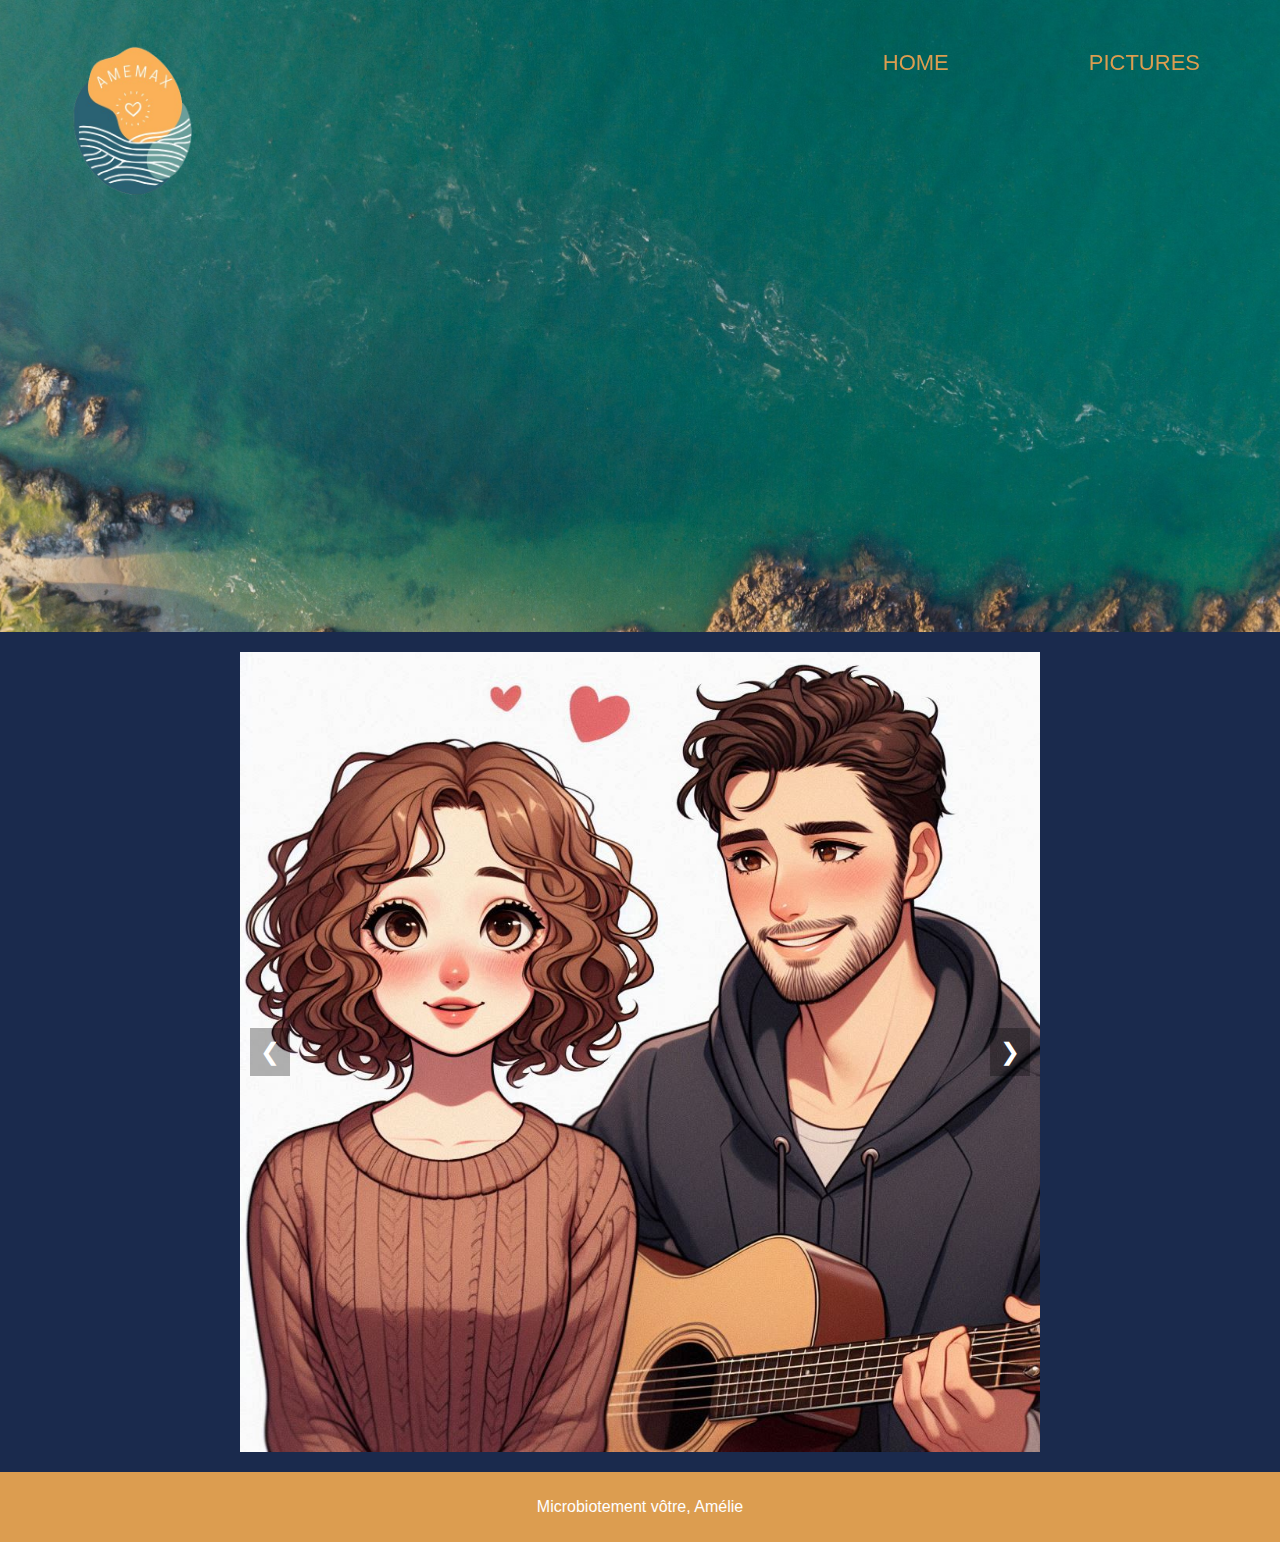
==== pagephoto.html @ c77dc7ac "first commit" ====
<!DOCTYPE html>
<html lang="fr">
<head>
    <meta charset="UTF-8">
    <meta name="viewport" content="width=device-width, initial-scale=1.0">
    <title>À propos</title>
    <link rel="stylesheet" href="style.css"> <!-- Lien vers le fichier CSS -->
</head>
<body>
    <nav class="fixed-menu">
        <a href="index.html">
            <img src="picture/sm__1_-removebg-preview (3).png" alt="logo" class="logo">
            </a>
        <ul>
            <li><a href="index.html">HOME</a></li>
            <li><a href="pagephoto.html">PICTURES</a></li>
        </ul>
    </nav>
    <header class="parallax">
    </header>
    <main>
        <div class="carousel-container">
            <div class="carousel">
                <img src="picture/AI1.jpeg" alt="Image 1">
                <img src="picture/AI3.jpeg" alt="Image 2">
                <img src="picture/Designer (2) copie.jpeg" alt="Image 3">
            </div>
            <button class="carousel-control prev">&#10094;</button>
            <button class="carousel-control next">&#10095;</button>
        </div>
    
        <script src="js/carouselfull.js"></script>
    </main>
    <footer>
        <p>Microbiotement vôtre, Amélie</p>
    </footer>
</body>
</html>
---- style.css ----
@font-face {
    font-family: 'croc';
    src: url('font/Croc-f364.woff2') format('woff2'),
         url('font/Croc-27a9.woff') format('woff'),
         url('font/Croc-vmpKO.ttf') format('truetype');
    font-weight: normal;
    font-style: normal;
}

body {
    font-family: Verdana, Geneva, Tahoma, sans-serif;
    margin: 0px;
    padding: 0;
    background-color: #1a2a4d;
}

header {
    background-color: #000000;
    padding: 1em 0;
}

nav.fixed-menu {
    position: fixed;
    top: 0;
    left: 0;
    right: 0;
    color: white;
    background: transparent;
    display: flex;
    justify-content: space-between; /* Ajoute de l'espace entre les éléments */
    padding: 10px 20px;
    z-index: 1000; /* Assurez-vous que le menu est au-dessus des autres éléments */
    width: 100%;
}

nav.fixed-menu .logo {
    height: 230px; /* Ajuste la taille selon vos besoins */
}

nav.fixed-menu ul {
    list-style-type: none; /* Supprimer les puces de la liste */
    padding: 0;
    margin: 0;
    display: flex; /* Affiche les éléments en ligne */
}

nav.fixed-menu ul li {
    display: inline;
    margin-right: 100px;
    margin-left: 40px; /* Augmente la marge entre les éléments */
    margin-top: 40px; /* Marge supérieure personnalisée */
}

nav.fixed-menu ul li a {
    color: #dc9d50;
    text-decoration: none;
    font-size: 22px;
    font-family: 'croc', sans-serif;
    transition: color 0.3s;
}

nav.fixed-menu ul li a:hover {
    color: #dc9d50c9;
}

nav ul {
    list-style-type: none; /* Supprimer les puces de la liste */
    padding: 0;
    margin: 20px; /* Supprimer les marges par défaut de la liste */
}

header.parallax {
    background-image: url('picture/etienne-lehuede-IUBQKMEU9yg-unsplash.jpg'); /* Assurez-vous que le chemin est correct */
    min-height: 600px;
    background-attachment: fixed;
    background-position: center;
    background-repeat: no-repeat;
    background-size: cover;
    display: flex;
    justify-content: center;
    align-items: center;
    color: white;
    text-align: center;
}

main {
    padding: 20px;
}

/* Section Styles */
section.entrees {
    background-color: #1f6a74; /* Bleu */
    padding: 20px;
    font-family: 'croc', sans-serif;
    color: white;
}

section.plats {
    background-color: #7ac2bd; /* Vert */
    padding: 20px;
    font-family: 'croc', sans-serif;
    color: white;
    position: relative;
}

section.desserts {
    position: relative; /* Assure que le parent a une position définie */
    background-color: #f1b02e; /* Jaune */
    padding: 20px;
    font-family: 'croc', sans-serif;
    color: white;
    text-align: center; /* Centre le contenu horizontalement */
}

section.japan {
    position: relative; /* Assure que le parent a une position définie */
    background-color: #f1b02e; /* Jaune */
    padding: 20px;
    font-family: 'croc', sans-serif;
    color: white;
    text-align: center; /* Centre le contenu horizontalement */

    /* Styles spécifiques pour la section "japan" */
    display: flex; /* Utilisez flexbox pour aligner les éléments */
    align-items: flex-start; /* Alignement des éléments sur le côté supérieur */
    justify-content: flex-start; /* Justification à gauche */

    /* Ajustez la largeur de la section selon vos besoins */
    width: 100%;
}

/* Full Width Image */
.full-width-image {
    height: 600px; /* Ajustez la hauteur selon vos besoins */
    background-position: center;
    background-repeat: no-repeat;
    background-size: cover;
    margin: 0;
}

.full-width-image.first {
    background-image: url('picture/aleksei-zaitcev-qMrXnZyabas-unsplash-min.jpg'); /* Chemin correct de l'image */
}

.full-width-image.second {
    background-image: url('picture/nicki-eliza-schinow-BjJP2TN8WoI-unsplash-min.jpg'); /* Chemin correct de la deuxième image */
}

footer {
    background-color: #dc9d50;
    color: white;
    text-align: center;
    padding: 10px 0;
    width: 100%;
    bottom: 0;
}

.button {
    display: inline-block;
    padding: 10px 20px;
    font-family: 'croc', sans-serif;
    font-size: 16px;
    color: white;
    background-color: #dc9d50;
    border: none;
    border-radius: 5px;
    text-align: center;
    text-decoration: none;
    cursor: pointer;
    transition: background-color 0.3s;
}

.button:hover {
    background-color: #dc9d50ca;
}

.photo {
    display: block; /* Assure que l'image est un élément de type block */
    transition: opacity 1.5s ease-in-out; /* Transition pour le fondu */
}

.photo.first {
    width: 100%; /* Ajuste la taille selon vos besoins */
    max-width: 600px; /* Limite la taille maximale */
    height: auto; /* Garde les proportions */
    border-radius: 10px; /* Ajoute des coins arrondis */
    box-shadow: 0 4px 8px rgba(0, 0, 0, 0.1); /* Ajoute une ombre */
    margin: 20px 180px; /* Ajoute de la marge autour de l'image */
    opacity: 0;
}

.photo.second {
    width: 100%; /* Ajuste la taille selon vos besoins */
    max-width: 400px; /* Limite la taille maximale */
    height: 200px; /* Garde les proportions */
    margin: 0 auto; /* Ajoute de la marge autour de l'image */
    opacity: 0; /* Initialement, l'image est transparente */
}

/* Quand l'image devient visible, appliquez l'opacité complète */
.photo.visible {
    opacity: 1;
}

/* Slideshow container */
.slideshow-container {
    max-width: 600px;
    position: relative;
    margin: auto;
    height: 600px; /* Ajustez la hauteur selon vos besoins */
}

/* Hide the images by default */
.mySlides {
    display: none;
    position: absolute;
    top: 0;
    left: 0;
    width: 100%;
    height: 100%;
    opacity: 0;
    transition: opacity 1.5s ease-in-out; /* Transition plus douce */
}

.mySlides.show {
    display: block;
    opacity: 1;
}

@keyframes fade {
    from { opacity: 0.4; }
    to { opacity: 1; }
}

/* Fading animation */
.mySlides.show {
    animation-name: fade;
    animation-duration: 1.5s;
}

/* Image styles */
img {
    width: 100%;
    height: 100%;
    object-fit: cover; /* Ajuste l'image pour couvrir entièrement le conteneur */
}

.superposed-image {
    position: absolute;
    top: 200px; /* Ajustez la position verticale en fonction de vos besoins */
    left: 25% ; 
    transform: translateX(-50%); /* Centrage horizontal précis */
    z-index: 2; /* Assure que l'image est au-dessus du carrousel */
    width: 300px; /* Ajustez la largeur selon vos besoins */
    height: auto; /* Garde les proportions */
}

/* Styles pour le carousel dans la section "japan" */
.carousel-container-japan {
    width: 60%; /* Largeur du carousel */
    margin-right: 20px; /* Marge à droite du carousel */
    position: relative;
    max-width: 100%; /* Largeur maximale du carousel */
    overflow: hidden; /* Cache les parties des images qui dépassent */
}

.mySlides-japan {
    display: none;
    position: absolute;
    top: 0;
    left: 0;
    width: 100%;
    opacity: 0;
    transition: opacity 1.5s ease-in-out;
}

.mySlides-japan.show {
    display: block;
    opacity: 1;
}

.mySlides-japan img {
    width: 100%; /* Assure que l'image occupe la largeur du conteneur */
    height: auto; /* Garde les proportions */
    object-fit: cover; /* Ajuste l'image pour couvrir complètement le conteneur */
    border-radius: 10px; /* Coins arrondis */
}

.text-container-japan {
    flex: 1; /* Pour que le texte occupe tout l'espace restant */
    padding: 20px; /* Ajustez le padding du texte selon vos besoins */
    font-family: 'croc', sans-serif;
    color: #333; /* Couleur du texte */
}

/* Animation du carousel */
@keyframes fade-japan {
    from { opacity: 0.4; }
    to { opacity: 1; }
}

.mySlides-japan.show {
    animation-name: fade-japan;
    animation-duration: 1.5s;
}

/* Carousel page*/
.carousel-container {
    position: relative;
    overflow: hidden;
    width: 100%;
    max-width: 800px; /* ajustez la largeur selon vos besoins */
    margin: 0 auto;
}

.carousel {
    display: flex;
    transition: transform 0.5s ease-in-out;
}

.carousel img {
    width: 100%;
    height: auto;
    object-fit: cover; /* pour s'assurer que les images remplissent complètement le conteneur */
}

.carousel-control {
    position: absolute;
    top: 50%;
    transform: translateY(-50%);
    background: rgba(0, 0, 0, 0.3);
    color: white;
    border: none;
    cursor: pointer;
    font-size: 24px;
    padding: 10px;
}

.carousel-control.prev {
    left: 10px;
}

.carousel-control.next {
    right: 10px;
}
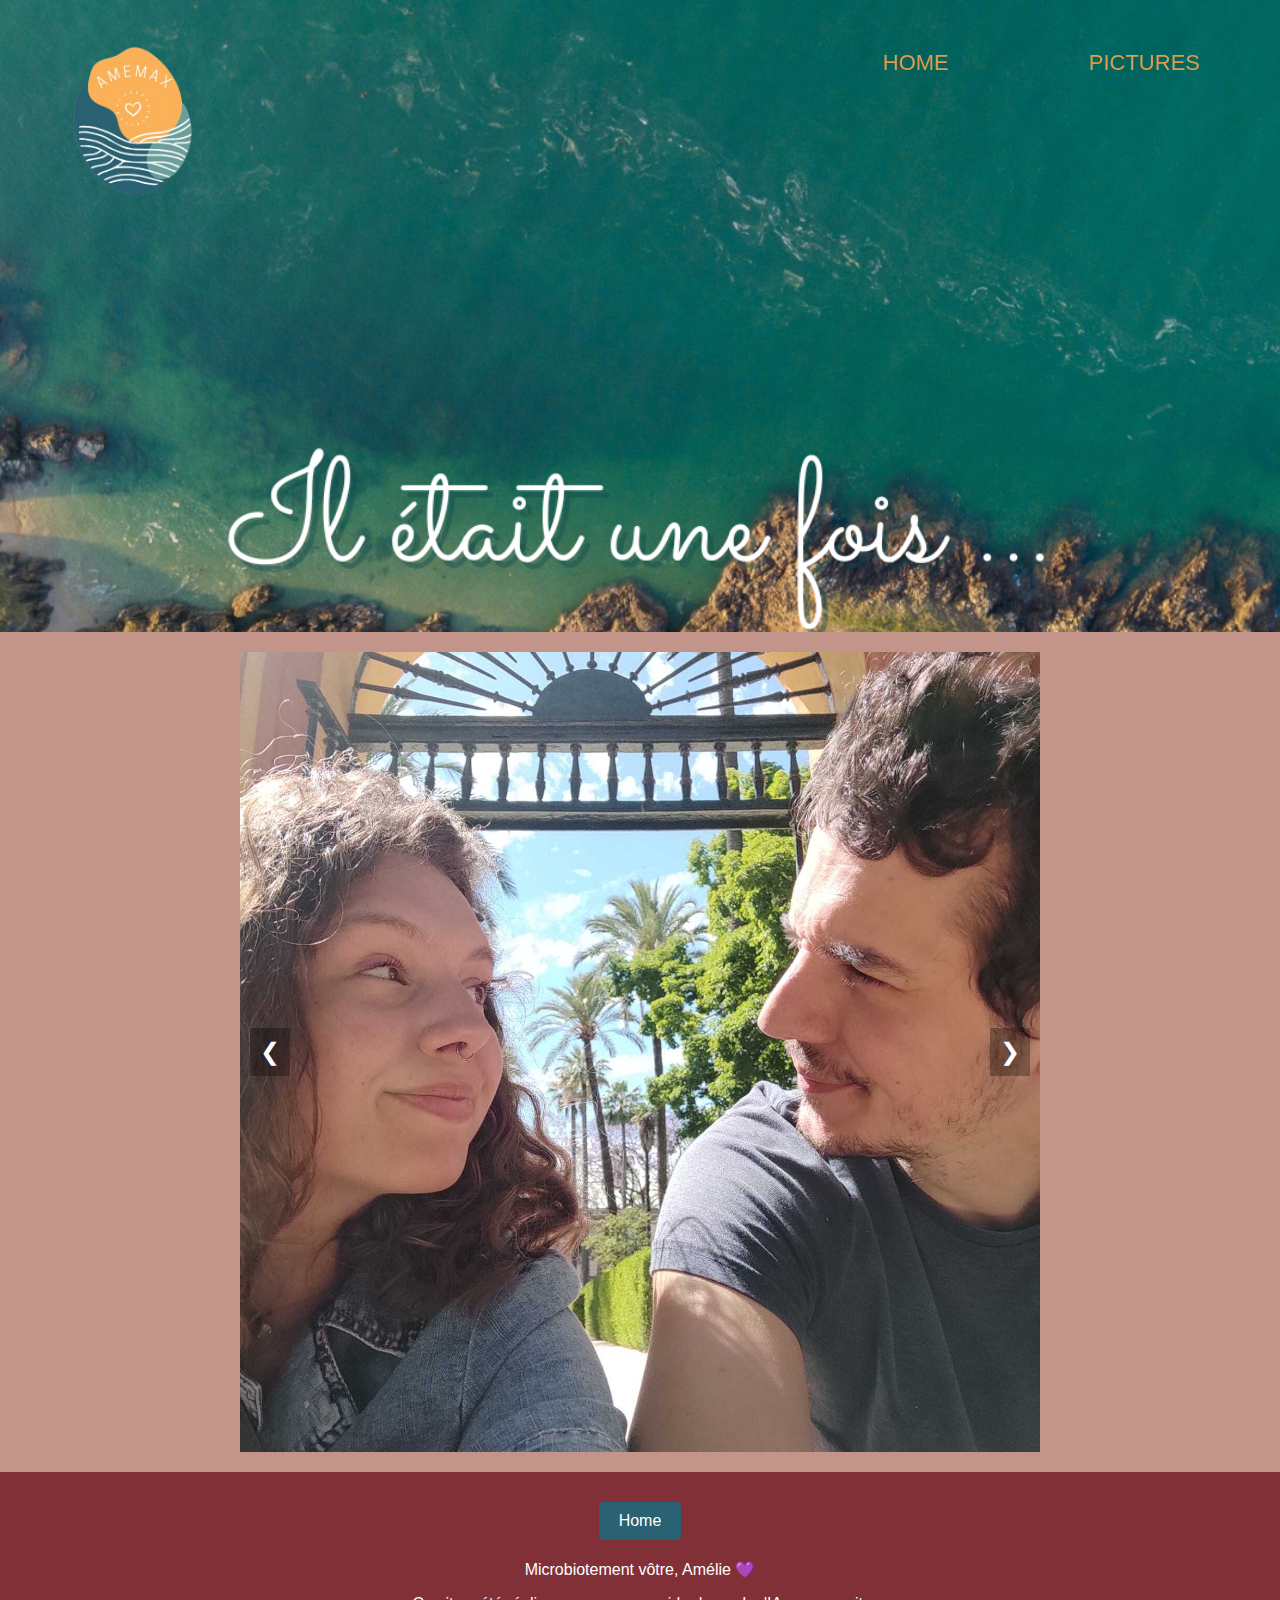
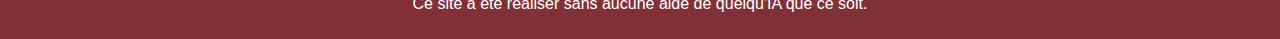
==== commit 0e4f8cf5: "presentation a max" ====
--- a/pagephoto.html
+++ b/pagephoto.html
@@ -21,9 +21,72 @@
     <main>
         <div class="carousel-container">
             <div class="carousel">
-                <img src="picture/AI1.jpeg" alt="Image 1">
-                <img src="picture/AI3.jpeg" alt="Image 2">
-                <img src="picture/Designer (2) copie.jpeg" alt="Image 3">
+                <div class="carousel-item">
+                <img src="picture/photoperso/WhatsApp Image 2024-06-29 at 18.52.28.jpeg" alt="Image 1">
+            </div>
+                <div class="carousel-item">
+                <img src="picture/photoperso/WhatsApp Image 2024-06-29 at 18.53.59 (1).jpeg" alt="Image 2">
+            </div>
+            <div class="carousel-item">
+                <img src="picture/photoperso/WhatsApp Image 2024-06-29 at 18.53.59 (2).jpeg" alt="Image 3">
+            </div>
+            <div class="carousel-item">
+                <img src="picture/photoperso/WhatsApp Image 2024-06-29 at 18.54.00 (1) (1).jpeg" alt="Image 4">
+            </div>
+            <div class="carousel-item">
+                <img src="picture/photoperso/WhatsApp Image 2024-06-29 at 18.54.00 (2) (1).jpeg" alt="Image 5">
+            </div>
+            <div class="carousel-item">
+                <img src="picture/photoperso/WhatsApp Image 2024-06-29 at 18.54.00 (3).jpeg" alt="Image 6">
+            </div>
+            <div class="carousel-item">
+                <img src="picture/photoperso/WhatsApp Image 2024-06-29 at 18.54.00.jpeg" alt="Image 7">
+            </div>
+            <div class="carousel-item">
+                <img src="picture/photoperso/WhatsApp Image 2024-06-29 at 18.54.01 (1).jpeg" alt="Image 8">
+            </div>
+                <div class="carousel-item">  
+                <img src="picture/photoperso/WhatsApp Image 2024-06-29 at 18.54.01 (2).jpeg" alt="Image 9">
+            </div>
+                <div class="carousel-item">
+                <img src="picture/photoperso/WhatsApp Image 2024-06-29 at 18.54.01 (3).jpeg" alt="Image 10">
+            </div>
+            <div class="carousel-item">
+                <img src="picture/photoperso/WhatsApp Image 2024-06-29 at 18.54.01 (4) (1).jpeg" alt="Image 11">
+            </div>
+            <div class="carousel-item">
+                <img src="picture/photoperso/WhatsApp Image 2024-06-29 at 18.54.01.jpeg" alt="Image 12">
+            </div>
+            <div class="carousel-item">
+                <img src="picture/photoperso/WhatsApp Image 2024-06-29 at 18.54.02 (1).jpeg" alt="Image 13">
+            </div>
+            <div class="carousel-item">
+                <img src="picture/photoperso/WhatsApp Image 2024-06-29 at 18.55.17 (1) (1).jpeg" alt="Image 14">
+            </div>
+            <div class="carousel-item">
+                <img src="picture/photoperso/WhatsApp Image 2024-06-29 at 18.55.17 (2) (1).jpeg" alt="Image 15">
+            </div>
+            <div class="carousel-item">
+                <img src="picture/photoperso/WhatsApp Image 2024-06-29 at 18.55.17 (3) (1).jpeg" alt="Image 16">
+            </div>
+            <div class="carousel-item">
+                <img src="picture/photoperso/WhatsApp Image 2024-06-29 at 18.55.17.jpeg" alt="Image 17">
+            </div>
+            <div class="carousel-item">
+                <img src="picture/photoperso/WhatsApp Image 2024-06-29 at 18.55.18 (1).jpeg" alt="Image 18">
+            </div>
+            <div class="carousel-item">
+                <img src="picture/photoperso/WhatsApp Image 2024-06-29 at 18.55.18 (2).jpeg" alt="Image 19">
+            </div>
+            <div class="carousel-item">
+                <img src="picture/photoperso/WhatsApp Image 2024-06-29 at 18.55.18 (3).jpeg" alt="Image 20">
+            </div>
+            <div class="carousel-item">
+                <img src="picture/photoperso/WhatsApp Image 2024-06-29 at 18.55.18 (4).jpeg" alt="Image 21">
+            </div>
+            <div class="carousel-item">
+                <img src="picture/photoperso/WhatsApp Image 2024-06-29 at 18.55.18.jpeg" alt="Image 22">
+            </div>
             </div>
             <button class="carousel-control prev">&#10094;</button>
             <button class="carousel-control next">&#10095;</button>
@@ -32,7 +95,13 @@
         <script src="js/carouselfull.js"></script>
     </main>
     <footer>
-        <p>Microbiotement vôtre, Amélie</p>
+        <nav>
+            <ul>
+                <li><a href="index.html" class="button">Home</a></li>
+            </ul>
+        </nav>
+        <p>Microbiotement vôtre, Amélie 💜</p>
+        <p>Ce site a été réaliser sans aucune aide de quelqu'IA que ce soit.</p>
     </footer>
 </body>
 </html>
--- a/style.css
+++ b/style.css
@@ -12,7 +12,7 @@
     font-family: Verdana, Geneva, Tahoma, sans-serif;
     margin: 0px;
     padding: 0;
-    background-color: #1a2a4d;
+    background-color: #c2948a;
 }
 
 header {
@@ -71,7 +71,7 @@
 }
 
 header.parallax {
-    background-image: url('picture/etienne-lehuede-IUBQKMEU9yg-unsplash.jpg'); /* Assurez-vous que le chemin est correct */
+    background-image: url('picture/photocouverture.png'); /* Assurez-vous que le chemin est correct */
     min-height: 600px;
     background-attachment: fixed;
     background-position: center;
@@ -90,14 +90,17 @@
 
 /* Section Styles */
 section.entrees {
-    background-color: #1f6a74; /* Bleu */
+    background-color: #c2948a; 
     padding: 20px;
     font-family: 'croc', sans-serif;
     color: white;
+    flex-direction: column;
+    align-items: center;
+    min-height: 100vh;
 }
 
 section.plats {
-    background-color: #7ac2bd; /* Vert */
+    background-color: #6c9e9a; /* Vert */
     padding: 20px;
     font-family: 'croc', sans-serif;
     color: white;
@@ -106,28 +109,28 @@
 
 section.desserts {
     position: relative; /* Assure que le parent a une position définie */
-    background-color: #f1b02e; /* Jaune */
+    background-color: #f4b266; /* Jaune */
     padding: 20px;
     font-family: 'croc', sans-serif;
     color: white;
     text-align: center; /* Centre le contenu horizontalement */
 }
 
+
 section.japan {
-    position: relative; /* Assure que le parent a une position définie */
-    background-color: #f1b02e; /* Jaune */
     padding: 20px;
     font-family: 'croc', sans-serif;
     color: white;
-    text-align: center; /* Centre le contenu horizontalement */
-
-    /* Styles spécifiques pour la section "japan" */
-    display: flex; /* Utilisez flexbox pour aligner les éléments */
-    align-items: flex-start; /* Alignement des éléments sur le côté supérieur */
-    justify-content: flex-start; /* Justification à gauche */
-
-    /* Ajustez la largeur de la section selon vos besoins */
-    width: 100%;
+    position: relative;
+    height: 600px;
+    background-color: #f4b266;
+    background-image:
+    radial-gradient(circle at 100% 150%, #f4b266 24%, white 24%, white 28%, #f4b266 28%, #f4b266 36%, white 36%, white 40%, transparent 40%, transparent),
+    radial-gradient(circle at 0    150%, #f4b266 24%, white 24%, white 28%, #f4b266 28%, #f4b266 36%, white 36%, white 40%, transparent 40%, transparent),
+    radial-gradient(circle at 50%  100%, white 10%, #f4b266 10%, #f4b266 23%, white 23%, white 30%, #f4b266 30%, #f4b266 43%, white 43%, white 50%, #f4b266 50%, #f4b266 63%, white 63%, white 71%, transparent 71%, transparent),
+    radial-gradient(circle at 100% 50%, white 5%, #f4b266 5%, #f4b266 15%, white 15%, white 20%, #f4b266 20%, #f4b266 29%, white 29%, white 34%, #f4b266 34%, #f4b266 44%, white 44%, white 49%, transparent 49%, transparent),
+    radial-gradient(circle at 0    50%, white 5%, #f4b266 5%, #f4b266 15%, white 15%, white 20%, #f4b266 20%, #f4b266 29%, white 29%, white 34%, #f4b266 34%, #f4b266 44%, white 44%, white 49%, transparent 49%, transparent);
+    background-size: 100px 50px;
 }
 
 /* Full Width Image */
@@ -140,6 +143,7 @@
 }
 
 .full-width-image.first {
+    height: 400px;
     background-image: url('picture/aleksei-zaitcev-qMrXnZyabas-unsplash-min.jpg'); /* Chemin correct de l'image */
 }
 
@@ -148,7 +152,8 @@
 }
 
 footer {
-    background-color: #dc9d50;
+    background-color: #823038;
+    font-size: courier;
     color: white;
     text-align: center;
     padding: 10px 0;
@@ -162,7 +167,7 @@
     font-family: 'croc', sans-serif;
     font-size: 16px;
     color: white;
-    background-color: #dc9d50;
+    background-color: #2a6273;
     border: none;
     border-radius: 5px;
     text-align: center;
@@ -172,7 +177,7 @@
 }
 
 .button:hover {
-    background-color: #dc9d50ca;
+    background-color: #6c9e9a;
 }
 
 .photo {
@@ -186,7 +191,7 @@
     height: auto; /* Garde les proportions */
     border-radius: 10px; /* Ajoute des coins arrondis */
     box-shadow: 0 4px 8px rgba(0, 0, 0, 0.1); /* Ajoute une ombre */
-    margin: 20px 180px; /* Ajoute de la marge autour de l'image */
+    margin: 20px auto; /* Ajoute de la marge autour de l'image */
     opacity: 0;
 }
 
@@ -196,6 +201,23 @@
     height: 200px; /* Garde les proportions */
     margin: 0 auto; /* Ajoute de la marge autour de l'image */
     opacity: 0; /* Initialement, l'image est transparente */
+}
+
+.text-container-entree {
+    flex: 1; /* Pour que le texte occupe tout l'espace restant */
+    padding: 20px; /* Ajustez le padding du texte selon vos besoins */
+    color: #ffffff; /* Couleur du texte */
+    text-align: center;
+}
+
+.text-container-entree h2 {
+    font-family: 'croc', sans-serif; 
+}
+
+.text-container-entree p {
+    font-family: 'courier', monospace;
+    margin-left: 130px; 
+    margin-right: 130px; 
 }
 
 /* Quand l'image devient visible, appliquez l'opacité complète */
@@ -290,19 +312,87 @@
 .text-container-japan {
     flex: 1; /* Pour que le texte occupe tout l'espace restant */
     padding: 20px; /* Ajustez le padding du texte selon vos besoins */
-    font-family: 'croc', sans-serif;
-    color: #333; /* Couleur du texte */
-}
-
-/* Animation du carousel */
-@keyframes fade-japan {
-    from { opacity: 0.4; }
-    to { opacity: 1; }
-}
-
-.mySlides-japan.show {
-    animation-name: fade-japan;
-    animation-duration: 1.5s;
+    color: #823038; /* Couleur du texte */
+}
+
+.text-container-japan h2 {
+    font-family: 'croc', sans-serif; 
+}
+
+.text-container-japan p {
+    font-family: 'courier', monospace;
+    margin-left: 130px; 
+    margin-right: 130px; 
+}
+
+/* Section quiz musique*/
+
+.text-container-quiz {
+    flex: 1; /* Pour que le texte occupe tout l'espace restant */
+    padding: 50px; /* Ajustez le padding du texte selon vos besoins */
+    font-family: 'croc', sans-serif;
+    font-size: 30px;
+    color: #482326ba; /* Couleur du texte */
+}
+
+.quiz-section {
+    text-align: center;
+    padding: 50px;
+    background-color: #c2948a;
+    color: white;
+}
+
+.quiz-images {
+    display: flex;
+    justify-content: center;
+    gap: 20px;
+    margin-bottom: 20px;
+}
+
+.quiz-item {
+    width: 150px;
+    height: 150px;
+    object-fit: cover;
+    cursor: pointer;
+    transition: opacity 0.5s ease-in-out;
+}
+
+.result-container {
+    display: none;
+    margin-top: -200px;
+}
+
+.result-image {
+    width: auto;
+    height: 300px;
+    object-fit: cover;
+    transition: opacity 0.5s ease-in-out;
+}
+
+.button-container {
+    display: flex;
+    justify-content: center; /* Centre le bouton horizontalement */
+    margin-top: 20px; /* Ajoutez un espace au-dessus du bouton si nécessaire */
+}
+
+.restart-button {
+    display: none;
+    padding: 10px 20px;
+    font-family: 'croc', sans-serif;
+    background-color: white;
+    color: #823038;
+    border: none;
+    cursor: pointer;
+    font-size: 16px;
+    transition: background-color 0.3s ease;
+    border-radius: 5px;
+    text-align: center;
+    cursor: pointer;
+}
+
+.restart-button:hover {
+    color: #ffffff;
+    background-color: #823038;
 }
 
 /* Carousel page*/
@@ -323,6 +413,15 @@
     width: 100%;
     height: auto;
     object-fit: cover; /* pour s'assurer que les images remplissent complètement le conteneur */
+    flex: 0 0 auto; /* Empêche l'image de s'étirer ou de se contracter */
+}
+
+.carousel-item {
+    flex: 0 0 100%; /* Chaque item du carousel occupe 100% de la largeur du conteneur */
+    height: 800px; /* Ajustez la hauteur selon vos besoins */
+    display: flex;
+    justify-content: center;
+    align-items: center;
 }
 
 .carousel-control {
